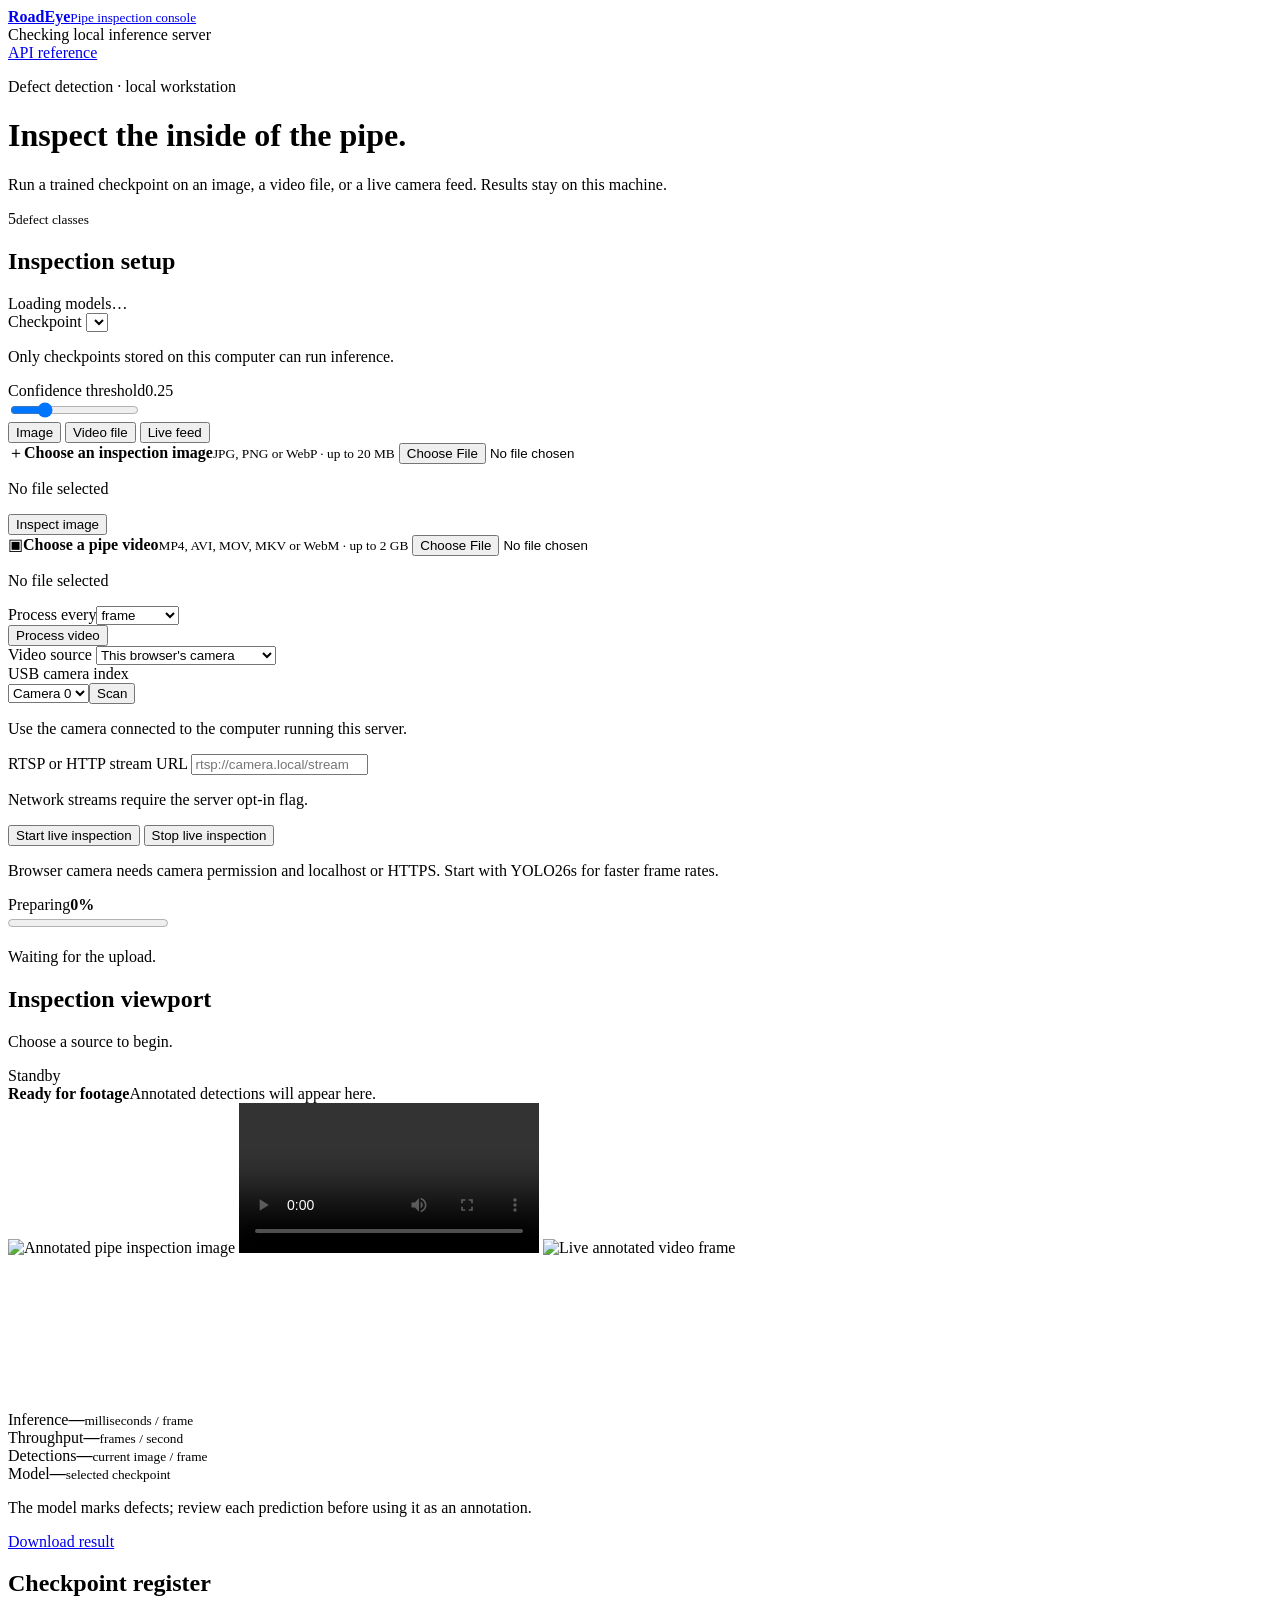
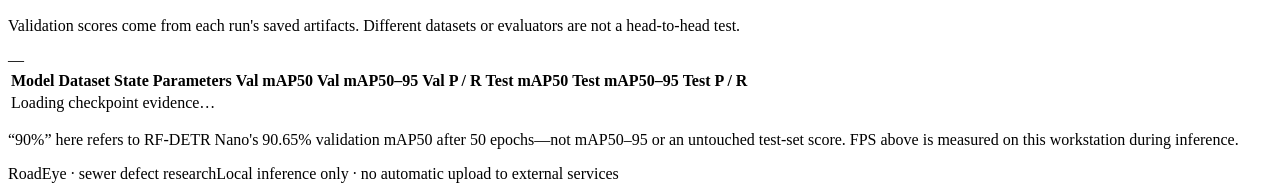
==== dataset_crack/webapp/static/index.html @ 5ff4b620 "RFDetr and Many Yolo26 experiments" ====
<!doctype html>
<html lang="en">
<head>
  <meta charset="utf-8">
  <meta name="viewport" content="width=device-width, initial-scale=1">
  <meta name="theme-color" content="#102e39">
  <title>RoadEye — Pipe inspection console</title>
  <link rel="icon" type="image/svg+xml" href="/static/favicon.svg">
  <link rel="stylesheet" href="/static/styles.css">
</head>
<body>
  <div class="shell">
    <header class="topbar">
      <a class="brand" href="/" aria-label="RoadEye home">
        <span class="brand-mark" aria-hidden="true"><span></span></span>
        <span><strong>RoadEye</strong><small>Pipe inspection console</small></span>
      </a>
      <div class="system-status" id="systemStatus"><span class="status-light"></span><span>Checking local inference server</span></div>
      <a class="api-link" href="/docs" target="_blank" rel="noopener">API reference</a>
    </header>

    <main>
      <div class="intro">
        <div>
          <p class="intro-kicker">Defect detection · local workstation</p>
          <h1>Inspect the inside of the pipe.</h1>
          <p>Run a trained checkpoint on an image, a video file, or a live camera feed. Results stay on this machine.</p>
        </div>
        <div class="intro-index" aria-hidden="true"><span>5</span><small>defect classes</small></div>
      </div>

      <div class="workspace">
        <aside class="controls" aria-label="Inspection controls">
          <div class="panel-heading"><h2>Inspection setup</h2><span id="modelCount">Loading models…</span></div>
          <label for="modelSelect">Checkpoint</label>
          <select id="modelSelect" aria-describedby="modelHint"></select>
          <p class="field-note" id="modelHint">Only checkpoints stored on this computer can run inference.</p>

          <div class="confidence-row"><label for="confidence">Confidence threshold</label><output id="confidenceValue">0.25</output></div>
          <input type="range" id="confidence" min="0.05" max="0.90" step="0.05" value="0.25">

          <nav class="mode-tabs" aria-label="Inspection source">
            <button class="mode-tab active" type="button" data-mode="image" aria-selected="true">Image</button>
            <button class="mode-tab" type="button" data-mode="video" aria-selected="false">Video file</button>
            <button class="mode-tab" type="button" data-mode="live" aria-selected="false">Live feed</button>
          </nav>

          <section class="mode-panel" id="imagePanel">
            <label class="dropzone" for="imageFile" id="imageDropzone">
              <span class="drop-symbol">＋</span><strong>Choose an inspection image</strong><small>JPG, PNG or WebP · up to 20 MB</small>
            </label>
            <input class="file-input" type="file" id="imageFile" accept="image/jpeg,image/png,image/webp,image/bmp">
            <p class="chosen-file" id="imageFilename">No file selected</p>
            <button class="primary-button" id="runImage" type="button">Inspect image</button>
          </section>

          <section class="mode-panel hidden" id="videoPanel">
            <label class="dropzone" for="videoFile" id="videoDropzone">
              <span class="drop-symbol">▣</span><strong>Choose a pipe video</strong><small>MP4, AVI, MOV, MKV or WebM · up to 2 GB</small>
            </label>
            <input class="file-input" type="file" id="videoFile" accept="video/*,.mkv">
            <p class="chosen-file" id="videoFilename">No file selected</p>
            <div class="inline-field"><label for="stride">Process every</label><select id="stride"><option value="1">frame</option><option value="2">2nd frame</option><option value="3">3rd frame</option><option value="4">4th frame</option></select></div>
            <button class="primary-button" id="runVideo" type="button">Process video</button>
          </section>

          <section class="mode-panel hidden" id="livePanel">
            <label for="liveKind">Video source</label>
            <select id="liveKind"><option value="browser">This browser's camera</option><option value="usb">USB camera on server PC</option><option value="network">RTSP / IP camera stream</option></select>
            <div id="usbOptions" class="source-options hidden">
              <label for="cameraIndex">USB camera index</label>
              <div class="camera-row"><select id="cameraIndex"><option value="0">Camera 0</option><option value="1">Camera 1</option><option value="2">Camera 2</option><option value="3">Camera 3</option></select><button type="button" id="scanCameras" class="quiet-button">Scan</button></div>
              <p class="field-note" id="cameraHint">Use the camera connected to the computer running this server.</p>
            </div>
            <div id="networkOptions" class="source-options hidden">
              <label for="streamUrl">RTSP or HTTP stream URL</label>
              <input id="streamUrl" type="url" placeholder="rtsp://camera.local/stream" autocomplete="off">
              <p class="field-note" id="networkHint">Network streams require the server opt-in flag.</p>
            </div>
            <button class="primary-button" id="startLive" type="button">Start live inspection</button>
            <button class="secondary-button hidden" id="stopLive" type="button">Stop live inspection</button>
            <p class="field-note">Browser camera needs camera permission and localhost or HTTPS. Start with YOLO26s for faster frame rates.</p>
          </section>

          <div class="progress-wrap hidden" id="progressWrap" aria-live="polite">
            <div class="progress-head"><span id="progressLabel">Preparing</span><strong id="progressPercent">0%</strong></div>
            <progress id="progressBar" max="100" value="0"></progress>
            <p id="progressDetail">Waiting for the upload.</p>
          </div>
          <p class="error-message hidden" id="errorMessage" role="alert"></p>
        </aside>

        <section class="view-column" aria-label="Inspection result">
          <div class="view-header"><div><h2>Inspection viewport</h2><p id="viewCaption">Choose a source to begin.</p></div><span class="view-state" id="viewState">Standby</span></div>
          <div class="viewport" id="viewport">
            <div class="viewport-empty" id="viewportEmpty"><div class="pipe-rings" aria-hidden="true"><div class="crosshair"></div></div><div class="viewport-message"><strong>Ready for footage</strong><span>Annotated detections will appear here.</span></div></div>
            <img id="imageResult" class="result-media hidden" alt="Annotated pipe inspection image">
            <video id="videoResult" class="result-media hidden" controls playsinline></video>
            <img id="liveResult" class="result-media hidden" alt="Live annotated video frame">
            <video id="browserCamera" class="hidden" autoplay muted playsinline></video>
            <canvas id="captureCanvas" class="hidden"></canvas>
          </div>
          <div class="telemetry" aria-live="polite">
            <div><span>Inference</span><strong id="inferenceMs">—</strong><small>milliseconds / frame</small></div>
            <div><span>Throughput</span><strong id="inferenceFps">—</strong><small>frames / second</small></div>
            <div><span>Detections</span><strong id="detectionCount">—</strong><small>current image / frame</small></div>
            <div><span>Model</span><strong id="activeModel">—</strong><small>selected checkpoint</small></div>
          </div>
          <div class="result-footer"><p id="resultSummary">The model marks defects; review each prediction before using it as an annotation.</p><a id="downloadResult" class="download-link hidden" href="#" download>Download result</a></div>
        </section>
      </div>

      <section class="model-section" aria-labelledby="modelSectionTitle">
        <div class="section-title"><div><h2 id="modelSectionTitle">Checkpoint register</h2><p>Validation scores come from each run's saved artifacts. Different datasets or evaluators are not a head-to-head test.</p></div><span id="tableModelCount">—</span></div>
        <div class="table-scroll"><table><thead><tr><th>Model</th><th>Dataset</th><th>State</th><th>Parameters</th><th>Val mAP50</th><th>Val mAP50–95</th><th>Val P / R</th><th>Test mAP50</th><th>Test mAP50–95</th><th>Test P / R</th></tr></thead><tbody id="modelsTable"><tr><td colspan="10">Loading checkpoint evidence…</td></tr></tbody></table></div>
        <p class="table-footnote">“90%” here refers to RF-DETR Nano's 90.65% validation mAP50 after 50 epochs—not mAP50–95 or an untouched test-set score. FPS above is measured on this workstation during inference.</p>
      </section>
    </main>
    <footer><span>RoadEye · sewer defect research</span><span>Local inference only · no automatic upload to external services</span></footer>
  </div>
  <script src="/static/app.js" defer></script>
</body>
</html>
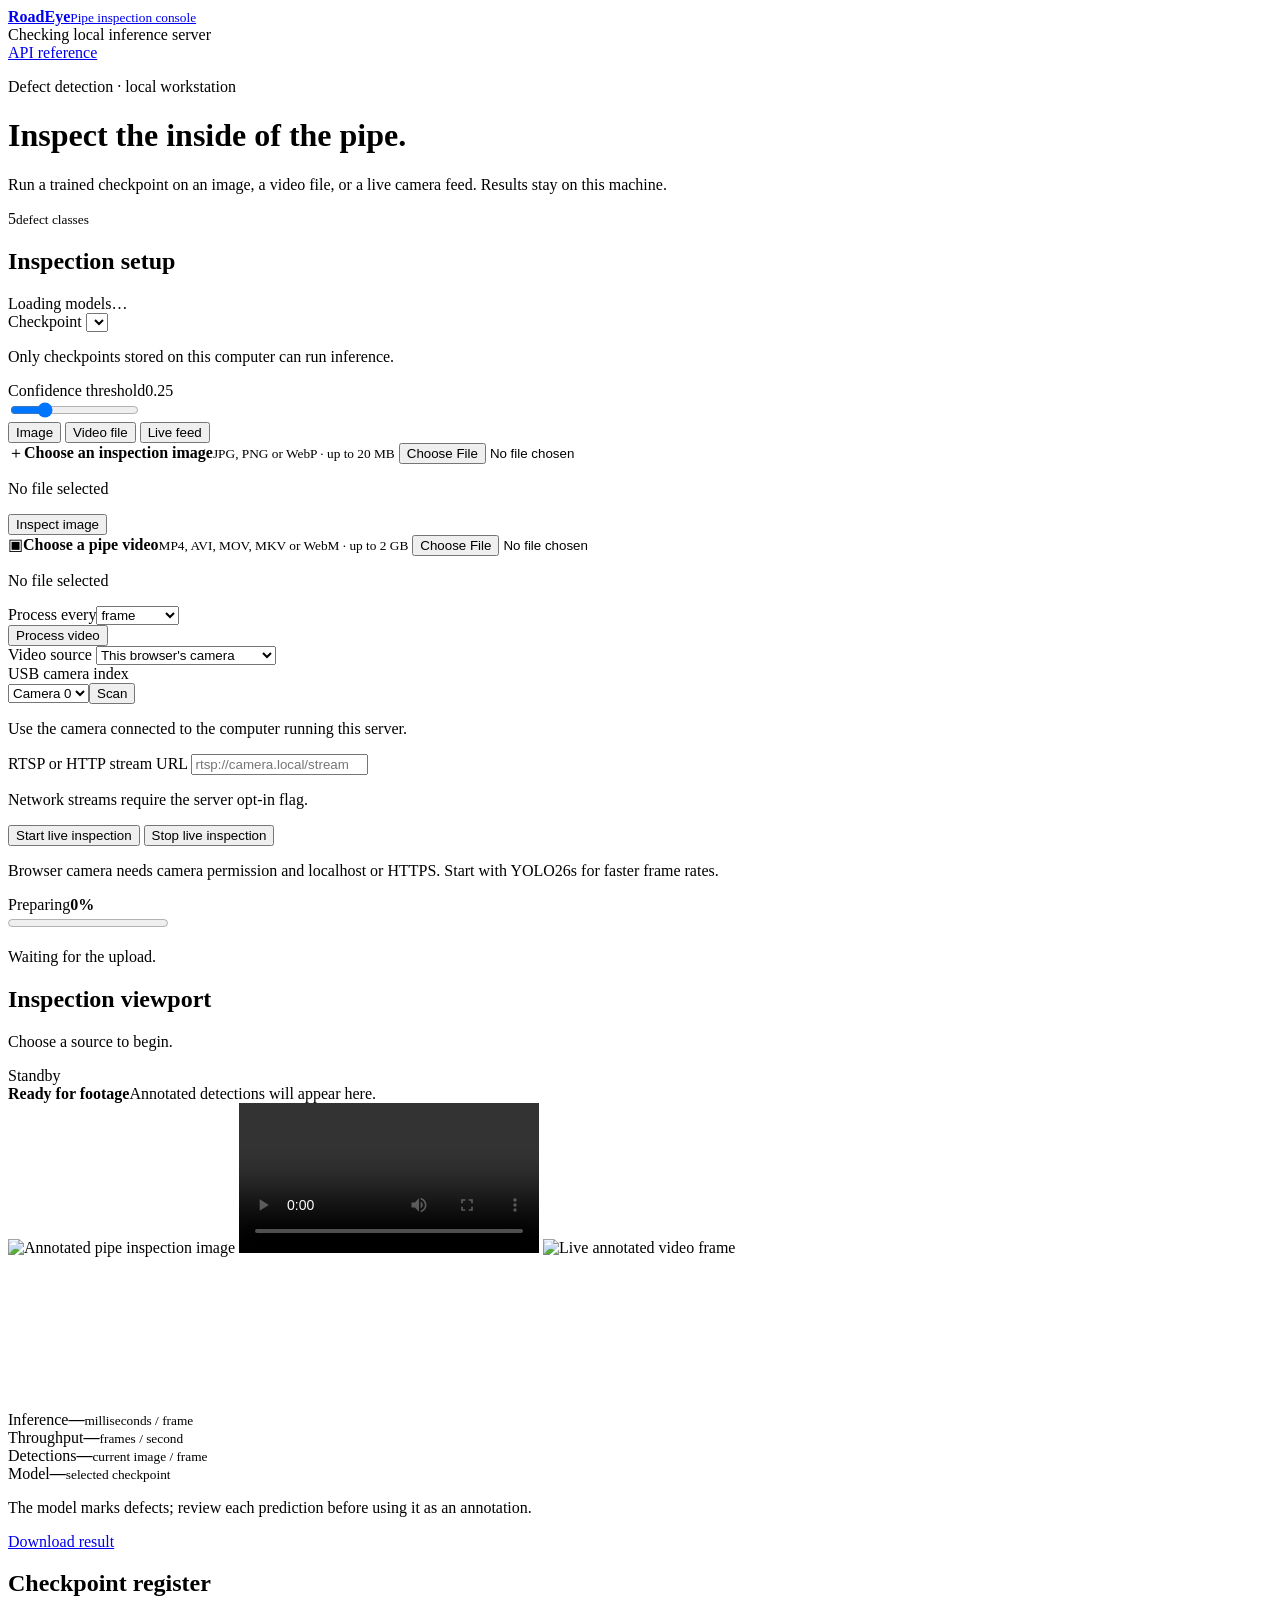
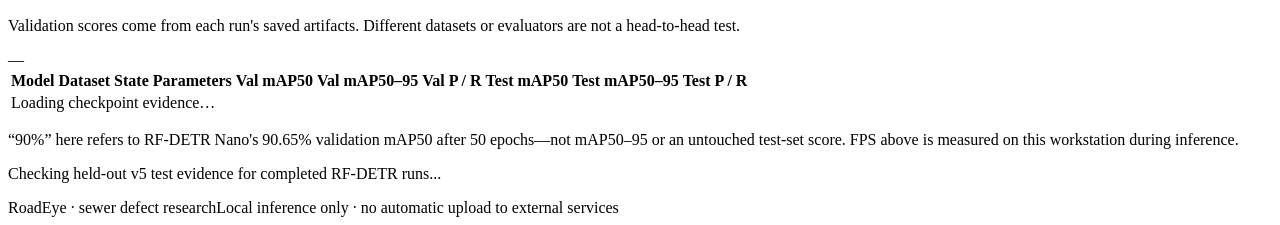
==== commit e45403ef: "Final dataset crack v1" ====
--- a/dataset_crack/webapp/static/index.html
+++ b/dataset_crack/webapp/static/index.html
@@ -114,6 +114,7 @@
         <div class="section-title"><div><h2 id="modelSectionTitle">Checkpoint register</h2><p>Validation scores come from each run's saved artifacts. Different datasets or evaluators are not a head-to-head test.</p></div><span id="tableModelCount">—</span></div>
         <div class="table-scroll"><table><thead><tr><th>Model</th><th>Dataset</th><th>State</th><th>Parameters</th><th>Val mAP50</th><th>Val mAP50–95</th><th>Val P / R</th><th>Test mAP50</th><th>Test mAP50–95</th><th>Test P / R</th></tr></thead><tbody id="modelsTable"><tr><td colspan="10">Loading checkpoint evidence…</td></tr></tbody></table></div>
         <p class="table-footnote">“90%” here refers to RF-DETR Nano's 90.65% validation mAP50 after 50 epochs—not mAP50–95 or an untouched test-set score. FPS above is measured on this workstation during inference.</p>
+        <p class="table-footnote" id="rfdetrTestNote" aria-live="polite">Checking held-out v5 test evidence for completed RF-DETR runs...</p>
       </section>
     </main>
     <footer><span>RoadEye · sewer defect research</span><span>Local inference only · no automatic upload to external services</span></footer>
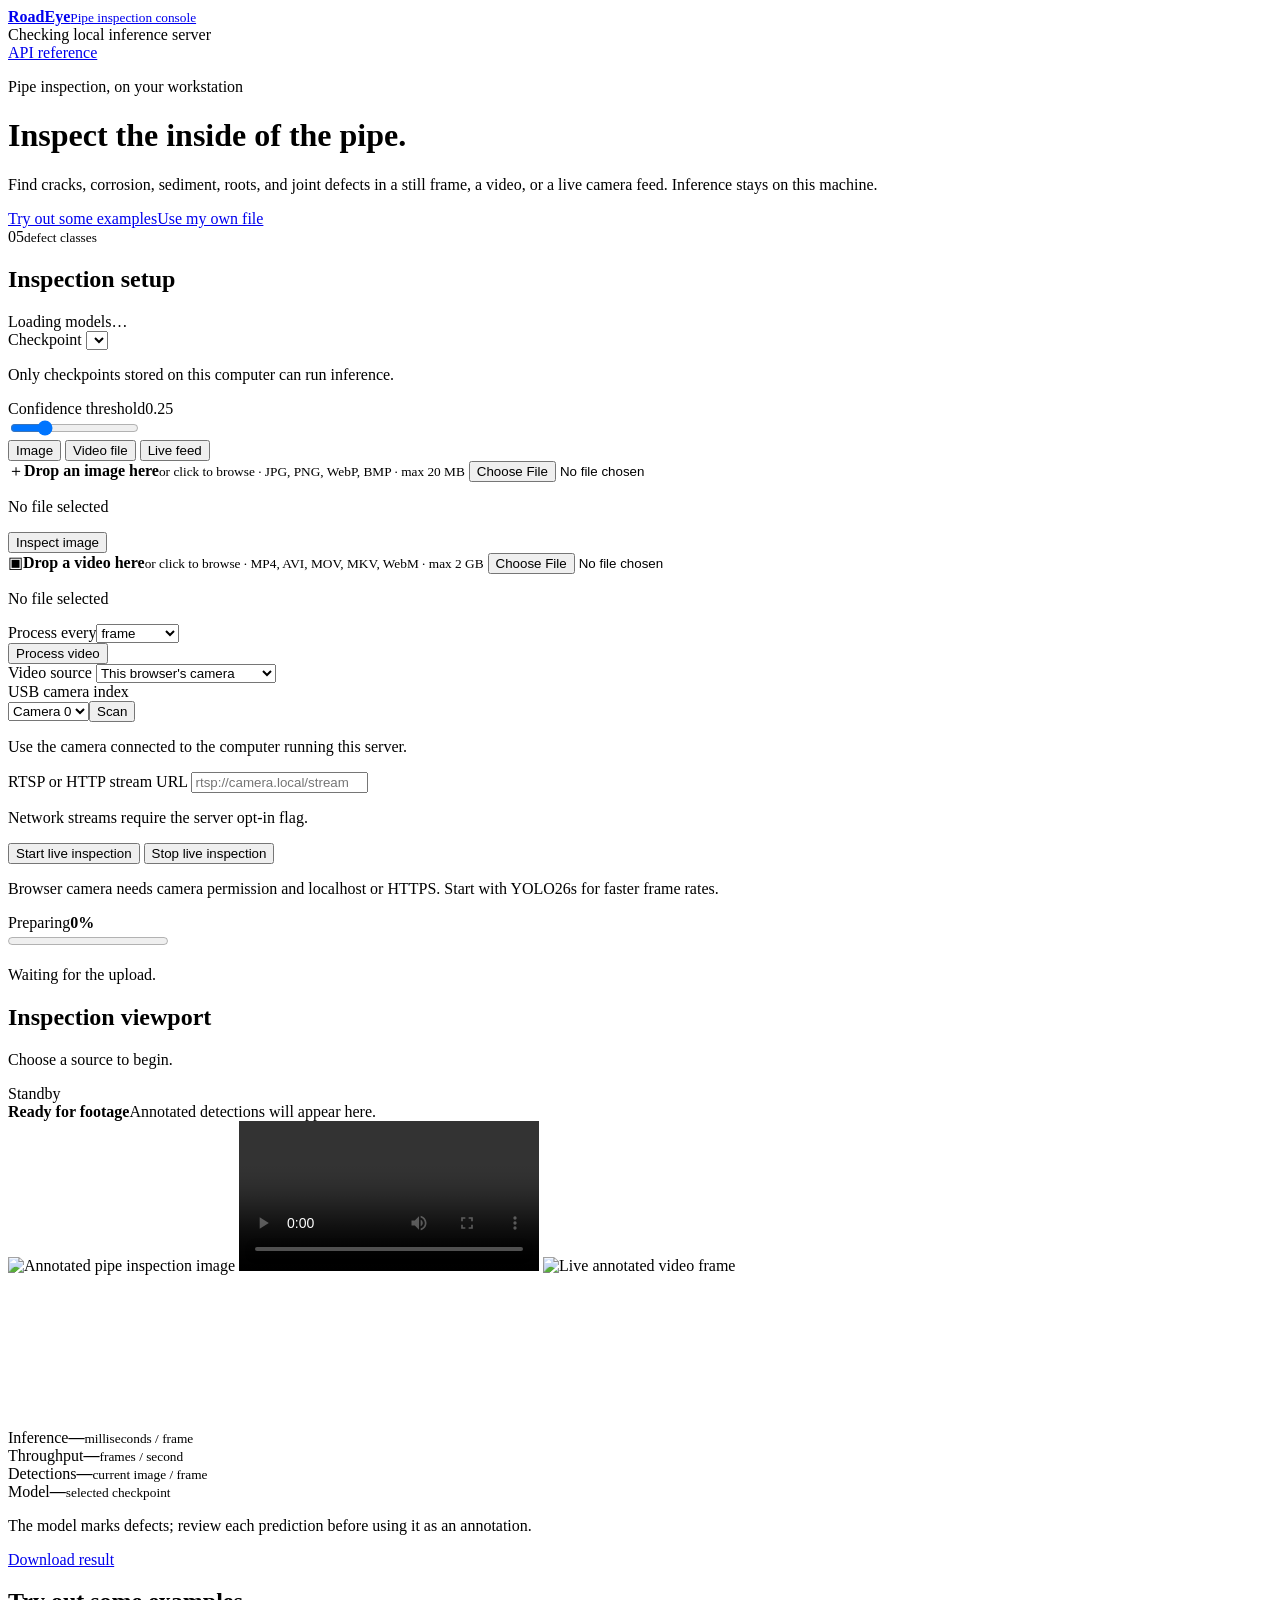
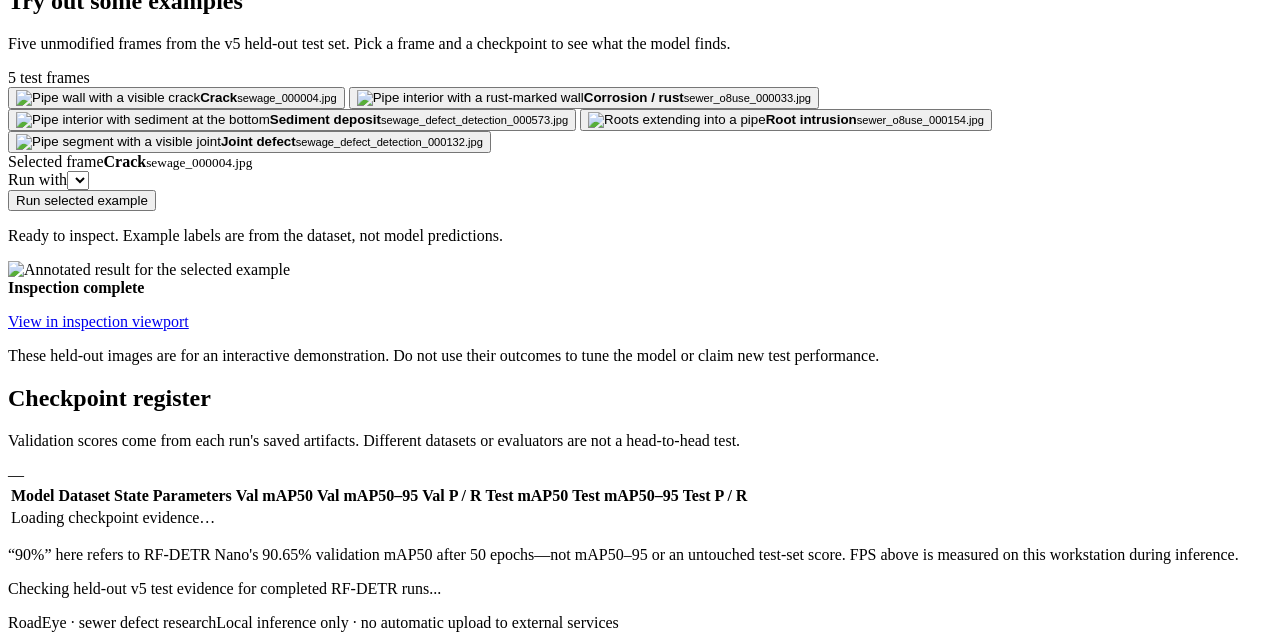
==== commit 13b0f4ff: "Add test-frame examples and drag-drop inference UI" ====
--- a/dataset_crack/webapp/static/index.html
+++ b/dataset_crack/webapp/static/index.html
@@ -6,7 +6,7 @@
   <meta name="theme-color" content="#102e39">
   <title>RoadEye — Pipe inspection console</title>
   <link rel="icon" type="image/svg+xml" href="/static/favicon.svg">
-  <link rel="stylesheet" href="/static/styles.css">
+  <link rel="stylesheet" href="/static/styles.css?v=2">
 </head>
 <body>
   <div class="shell">
@@ -22,14 +22,15 @@
     <main>
       <div class="intro">
         <div>
-          <p class="intro-kicker">Defect detection · local workstation</p>
+          <p class="intro-kicker">Pipe inspection, on your workstation</p>
           <h1>Inspect the inside of the pipe.</h1>
-          <p>Run a trained checkpoint on an image, a video file, or a live camera feed. Results stay on this machine.</p>
+          <p>Find cracks, corrosion, sediment, roots, and joint defects in a still frame, a video, or a live camera feed. Inference stays on this machine.</p>
+          <div class="intro-actions"><a class="hero-cta" href="#examples">Try out some examples</a><a class="hero-link" href="#upload-workspace">Use my own file</a></div>
         </div>
-        <div class="intro-index" aria-hidden="true"><span>5</span><small>defect classes</small></div>
+        <div class="intro-index" aria-hidden="true"><span>05</span><small>defect classes</small></div>
       </div>
 
-      <div class="workspace">
+      <div class="workspace" id="upload-workspace">
         <aside class="controls" aria-label="Inspection controls">
           <div class="panel-heading"><h2>Inspection setup</h2><span id="modelCount">Loading models…</span></div>
           <label for="modelSelect">Checkpoint</label>
@@ -46,8 +47,8 @@
           </nav>
 
           <section class="mode-panel" id="imagePanel">
-            <label class="dropzone" for="imageFile" id="imageDropzone">
-              <span class="drop-symbol">＋</span><strong>Choose an inspection image</strong><small>JPG, PNG or WebP · up to 20 MB</small>
+            <label class="dropzone" for="imageFile" id="imageDropzone" role="button" tabindex="0" aria-controls="imageFile">
+              <span class="drop-symbol" aria-hidden="true">＋</span><strong>Drop an image here</strong><small>or click to browse · JPG, PNG, WebP, BMP · max 20 MB</small>
             </label>
             <input class="file-input" type="file" id="imageFile" accept="image/jpeg,image/png,image/webp,image/bmp">
             <p class="chosen-file" id="imageFilename">No file selected</p>
@@ -55,8 +56,8 @@
           </section>
 
           <section class="mode-panel hidden" id="videoPanel">
-            <label class="dropzone" for="videoFile" id="videoDropzone">
-              <span class="drop-symbol">▣</span><strong>Choose a pipe video</strong><small>MP4, AVI, MOV, MKV or WebM · up to 2 GB</small>
+            <label class="dropzone" for="videoFile" id="videoDropzone" role="button" tabindex="0" aria-controls="videoFile">
+              <span class="drop-symbol" aria-hidden="true">▣</span><strong>Drop a video here</strong><small>or click to browse · MP4, AVI, MOV, MKV, WebM · max 2 GB</small>
             </label>
             <input class="file-input" type="file" id="videoFile" accept="video/*,.mkv">
             <p class="chosen-file" id="videoFilename">No file selected</p>
@@ -110,6 +111,25 @@
         </section>
       </div>
 
+      <section class="examples-section" id="examples" aria-labelledby="examplesTitle">
+        <div class="examples-heading"><div><h2 id="examplesTitle">Try out some examples</h2><p>Five unmodified frames from the v5 held-out test set. Pick a frame and a checkpoint to see what the model finds.</p></div><span>5 test frames</span></div>
+        <div class="examples-grid" role="group" aria-label="Choose a test image">
+          <button class="example-card selected" type="button" aria-pressed="true" data-src="/static/examples/sewage_000004.jpg" data-label="Crack" data-name="sewage_000004.jpg"><img src="/static/examples/sewage_000004.jpg" alt="Pipe wall with a visible crack" loading="lazy"><span class="example-card-body"><strong>Crack</strong><small>sewage_000004.jpg</small></span></button>
+          <button class="example-card" type="button" aria-pressed="false" data-src="/static/examples/sewer_o8use_000033.jpg" data-label="Corrosion / rust" data-name="sewer_o8use_000033.jpg"><img src="/static/examples/sewer_o8use_000033.jpg" alt="Pipe interior with a rust-marked wall" loading="lazy"><span class="example-card-body"><strong>Corrosion / rust</strong><small>sewer_o8use_000033.jpg</small></span></button>
+          <button class="example-card" type="button" aria-pressed="false" data-src="/static/examples/sewage_defect_detection_000573.jpg" data-label="Sediment deposit" data-name="sewage_defect_detection_000573.jpg"><img src="/static/examples/sewage_defect_detection_000573.jpg" alt="Pipe interior with sediment at the bottom" loading="lazy"><span class="example-card-body"><strong>Sediment deposit</strong><small>sewage_defect_detection_000573.jpg</small></span></button>
+          <button class="example-card" type="button" aria-pressed="false" data-src="/static/examples/sewer_o8use_000154.jpg" data-label="Root intrusion" data-name="sewer_o8use_000154.jpg"><img src="/static/examples/sewer_o8use_000154.jpg" alt="Roots extending into a pipe" loading="lazy"><span class="example-card-body"><strong>Root intrusion</strong><small>sewer_o8use_000154.jpg</small></span></button>
+          <button class="example-card" type="button" aria-pressed="false" data-src="/static/examples/sewage_defect_detection_000132.jpg" data-label="Joint defect" data-name="sewage_defect_detection_000132.jpg"><img src="/static/examples/sewage_defect_detection_000132.jpg" alt="Pipe segment with a visible joint" loading="lazy"><span class="example-card-body"><strong>Joint defect</strong><small>sewage_defect_detection_000132.jpg</small></span></button>
+        </div>
+        <div class="example-workbench">
+          <div class="example-choice"><span class="example-choice-label">Selected frame</span><strong id="exampleSelected">Crack</strong><small id="exampleFilename">sewage_000004.jpg</small></div>
+          <div class="example-model"><label for="exampleModelSelect">Run with</label><select id="exampleModelSelect" aria-describedby="exampleStatus"></select></div>
+          <button class="primary-button example-run" id="runExample" type="button">Run selected example</button>
+        </div>
+        <p class="example-status" id="exampleStatus" aria-live="polite">Ready to inspect. Example labels are from the dataset, not model predictions.</p>
+        <div class="example-result hidden" id="exampleResult"><img id="exampleResultImage" alt="Annotated result for the selected example"><div><strong id="exampleResultTitle">Inspection complete</strong><p id="exampleResultMeta"></p><a href="#viewport">View in inspection viewport</a></div></div>
+        <p class="example-caveat">These held-out images are for an interactive demonstration. Do not use their outcomes to tune the model or claim new test performance.</p>
+      </section>
+
       <section class="model-section" aria-labelledby="modelSectionTitle">
         <div class="section-title"><div><h2 id="modelSectionTitle">Checkpoint register</h2><p>Validation scores come from each run's saved artifacts. Different datasets or evaluators are not a head-to-head test.</p></div><span id="tableModelCount">—</span></div>
         <div class="table-scroll"><table><thead><tr><th>Model</th><th>Dataset</th><th>State</th><th>Parameters</th><th>Val mAP50</th><th>Val mAP50–95</th><th>Val P / R</th><th>Test mAP50</th><th>Test mAP50–95</th><th>Test P / R</th></tr></thead><tbody id="modelsTable"><tr><td colspan="10">Loading checkpoint evidence…</td></tr></tbody></table></div>
@@ -119,6 +139,6 @@
     </main>
     <footer><span>RoadEye · sewer defect research</span><span>Local inference only · no automatic upload to external services</span></footer>
   </div>
-  <script src="/static/app.js" defer></script>
+  <script src="/static/app.js?v=2" defer></script>
 </body>
 </html>
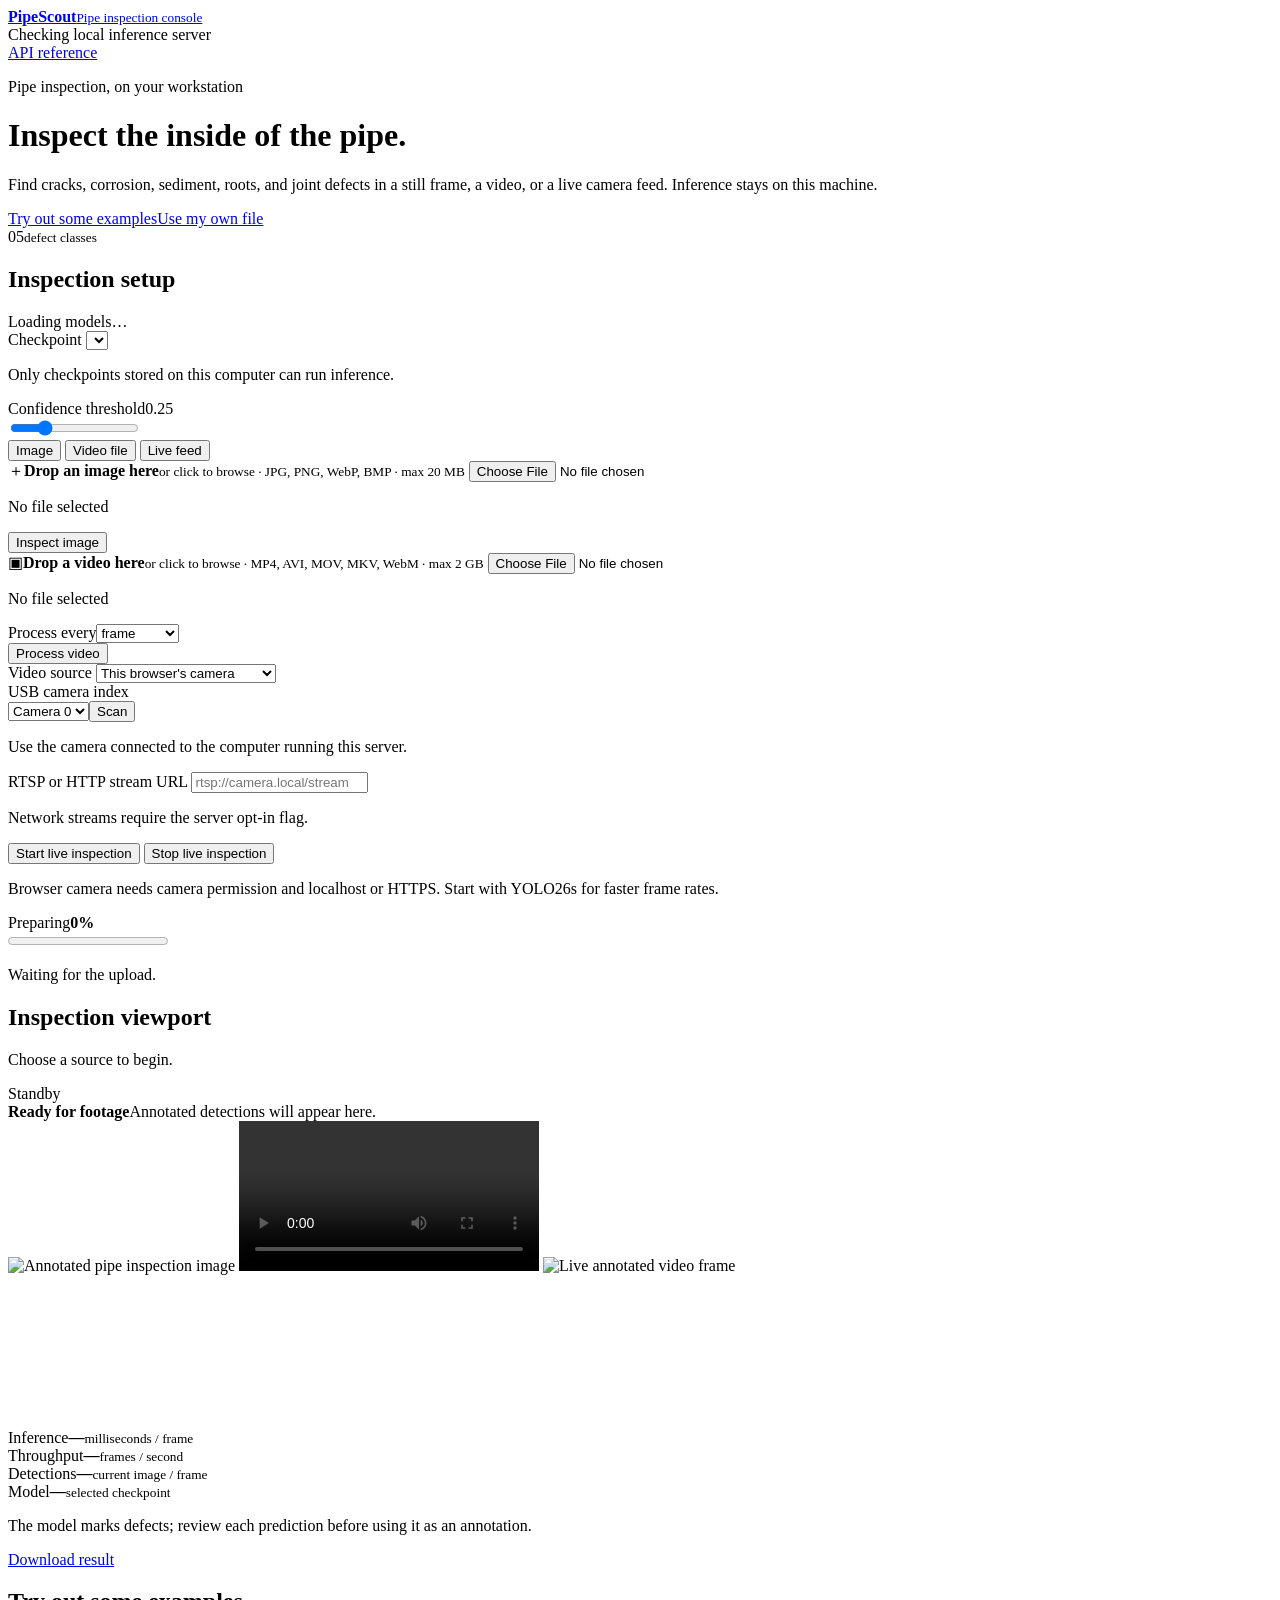
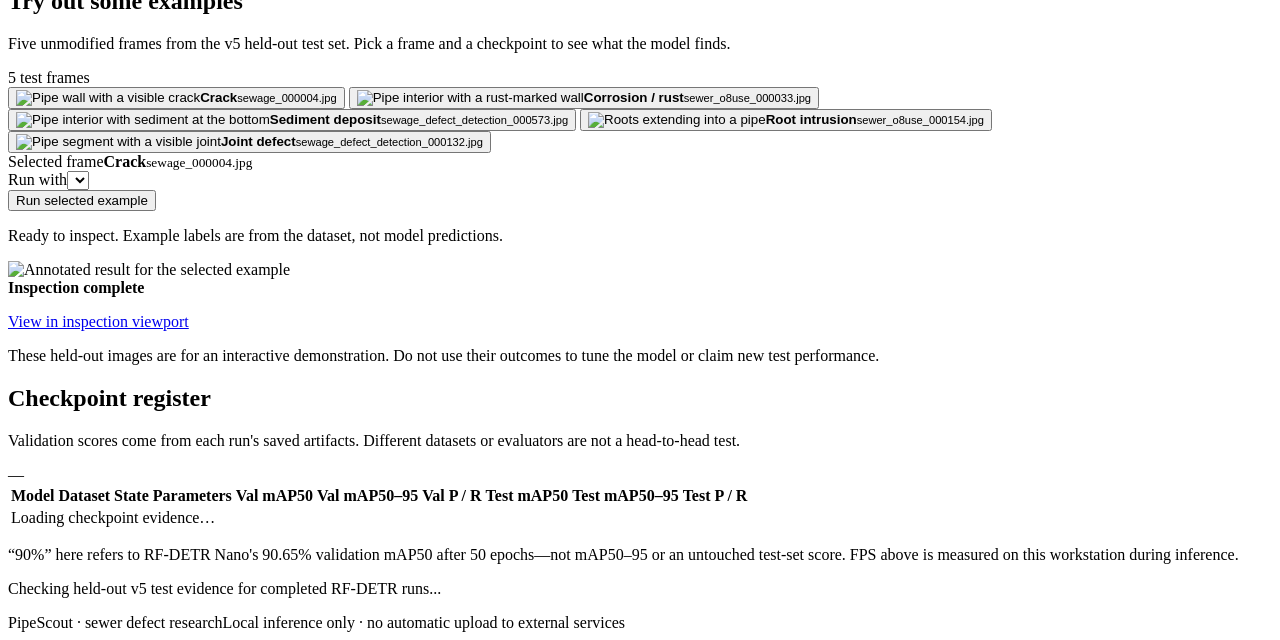
==== commit 74b2fd3e: "Changed DC name" ====
--- a/dataset_crack/webapp/static/index.html
+++ b/dataset_crack/webapp/static/index.html
@@ -4,16 +4,16 @@
   <meta charset="utf-8">
   <meta name="viewport" content="width=device-width, initial-scale=1">
   <meta name="theme-color" content="#102e39">
-  <title>RoadEye — Pipe inspection console</title>
+  <title>PipeScout — Pipe inspection console</title>
   <link rel="icon" type="image/svg+xml" href="/static/favicon.svg">
   <link rel="stylesheet" href="/static/styles.css?v=2">
 </head>
 <body>
   <div class="shell">
     <header class="topbar">
-      <a class="brand" href="/" aria-label="RoadEye home">
+      <a class="brand" href="/" aria-label="PipeScout home">
         <span class="brand-mark" aria-hidden="true"><span></span></span>
-        <span><strong>RoadEye</strong><small>Pipe inspection console</small></span>
+        <span><strong>PipeScout</strong><small>Pipe inspection console</small></span>
       </a>
       <div class="system-status" id="systemStatus"><span class="status-light"></span><span>Checking local inference server</span></div>
       <a class="api-link" href="/docs" target="_blank" rel="noopener">API reference</a>
@@ -137,7 +137,7 @@
         <p class="table-footnote" id="rfdetrTestNote" aria-live="polite">Checking held-out v5 test evidence for completed RF-DETR runs...</p>
       </section>
     </main>
-    <footer><span>RoadEye · sewer defect research</span><span>Local inference only · no automatic upload to external services</span></footer>
+    <footer><span>PipeScout · sewer defect research</span><span>Local inference only · no automatic upload to external services</span></footer>
   </div>
   <script src="/static/app.js?v=2" defer></script>
 </body>
